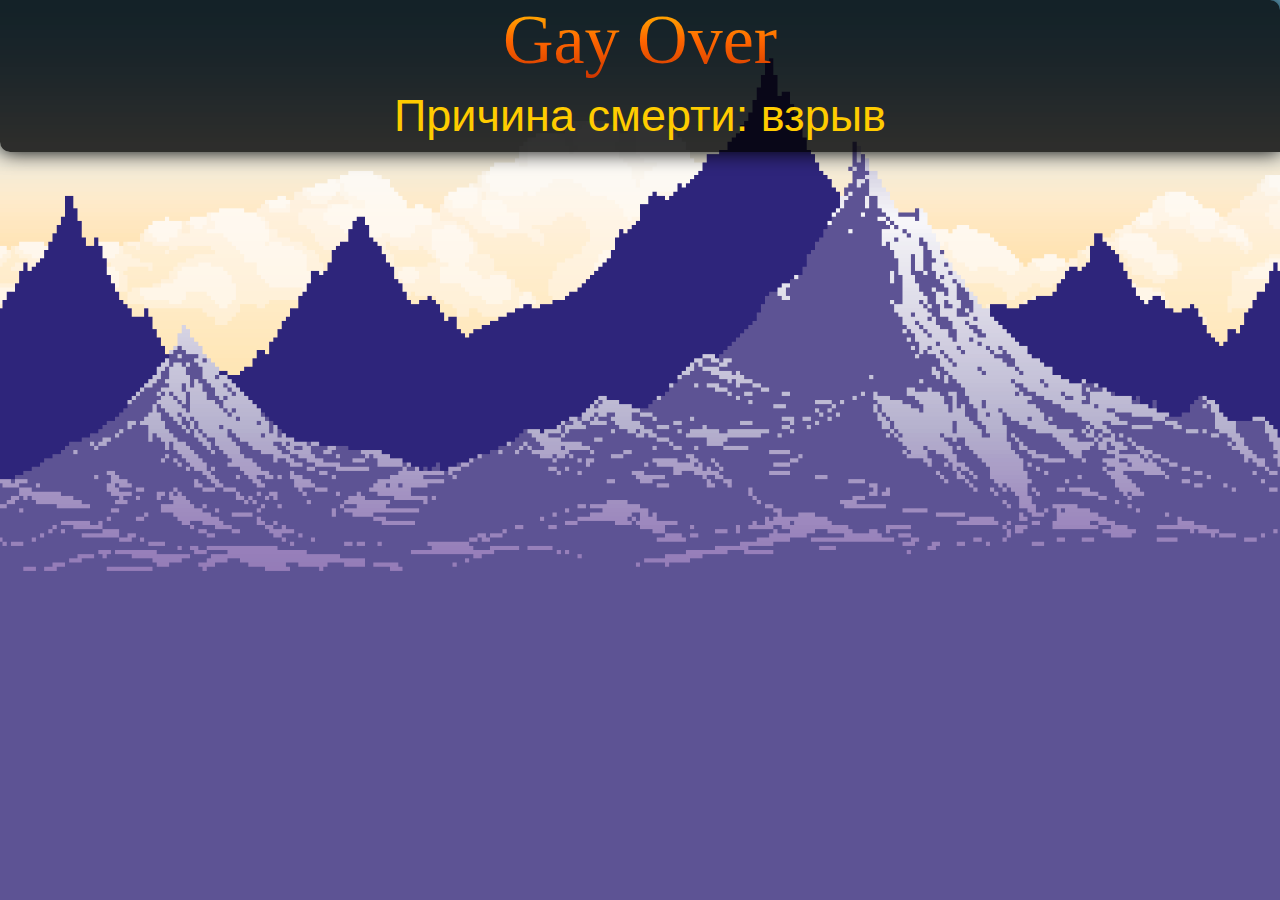
==== newpage.html @ 4706739f "v1.2" ====
<!DOCTYPE html>
<html lang="en">
<head>
    <meta charset="UTF-8">
    <meta name="viewport" content="width=device-width, initial-scale=1.0">
    <link rel="stylesheet" href="style.css">
    <title>Продолжить</title>
    
</head>
<body>
    <img src="1234.png" alt="Background" class="stats-background2">
    <div class="game-over-screen">
        <h1 class="game-over-title">Gay Over</h1>
        <button id="subtitlesButton" class="toggle-stats-btn">Причина смерти: взрыв</button>
        <div class="stats-container">
            <img src="Mainbackground.png" alt="Background" class="stats-background">
            <ul class="stats-list">
                <li>Причина смерти: взрыв</li>
                <li>Золото: <span class="highlight"></span> (Лучший результат: )</li>
                <li>Время: <span class="highlight"></span></li>
                <li>Глубина: <span class="highlight"></span> (Лучший результат:)</li>
                <li>Посещено мест: <span class="highlight"></span> (Лучший результат:)</li>
                <li>Убито врагов: <span class="highlight"></span> (Лучший результат: )</li>
                <li>Макс. ОЗ: <span class="highlight"></span> (Лучший результат: )</li>
                <li>Найдено предметов: <span class="highlight"></span> (Лучший результат: )</li>
                <li>Всего смертей: <span class="highlight"></span></li>
                <li>Всего побед: <span class="highlight"></span></li>
            </ul>   
        </div>
    </div>
    <audio id="subtitlesSound" src="button.mp3"></audio> 
    <script>
        document.addEventListener('DOMContentLoaded', () => {
            const toggleButton = document.querySelector('.toggle-stats-btn');
            const statsContainer = document.querySelector('.stats-container');
           
            const subtitlesButton = document.getElementById('subtitlesButton');

            subtitlesButton.addEventListener('click', () => {
            subtitlesSound.currentTime = 0; 
            subtitlesSound.play();
        });

            toggleButton.addEventListener('click', () => {
                statsContainer.classList.toggle('open');
            });
        });
    </script>
</body>
</html>
---- style.css ----
@font-face {
    font-family: 'NoitaBlackletter';
    src: url('fonts/NoitaBlackletter.ttf') format('truetype'); 
    font-weight: normal; 
    font-style: normal; 
}

* {
    font-family: "NoitaBlackletter";
    font-weight: 400;
    font-style: normal;
    font-size: 25px;
    padding: 0;
    margin: 0;
    box-sizing: border-box;
}

.splash {
    position: relative;
    width: 100%;
    height: 100%;
    background-color: #814726;
    object-fit: cover;
    object-position: 0% 50%;
    overflow: hidden;
    transition: opacity 2s ease-in-out; 
}

.splash.fade-out {
    opacity: 0;
}

.splash::before {
    content: "";
    position: absolute;
    top: 0;
    left: 0;
    width: 100%;
    height: 100%;
    background: rgba(0, 0, 0, 0.5); 
    z-index: 1;
    pointer-events: none; 
}

button {
    font-family: "NoitaBlackletter", sans-serif;
    color: #ffcc00;
    background-color: transparent;
    border: 0px;
    font-size: 45px;
    padding: 10px 20px;
}


p {
    font-family: 'NoitaBlackletter';
    text-align: center;
    color: #ffcc00; 
    background: linear-gradient(to bottom, #ffcc00, #ff6600, #cc3300); 
    -webkit-background-clip: text; 
    -webkit-text-fill-color: transparent; 
}

body {
    background-color:#10100f;
    background-image: url('background.svg');
    background-repeat: repeat;
    background-size: 250px;
}

.splash img {
    width: 100%;
    height: 100%;
    object-fit: cover;
    position: relative;
    z-index: 0;
}

.initial-block.flowing {
    position: absolute;
    top: 50%;
    left: 50%;
    transform: translate(-50%, -50%);
    color: white;
    text-align: center;
    z-index: 1;
    font-size: 44px;
}

.fade-in-page {
    opacity: 0;
    animation: fadeIn 2s forwards;
}

@keyframes fadeIn {
    0% {
        opacity: 0;
    }
    100% {
        opacity: 1;
    }
}

.game-over-screen {
    text-align: center;
    background-color: rgba(0, 0, 0, 0.8);
    box-shadow: 0px 0px 20px #000000;
    border-radius: 0 10px;
}

.game-over-title {
    font-size: 70px;
    color: #ffcc00;
    background: linear-gradient(to bottom, #ffcc00, #ff6600, #cc3300);
    -webkit-background-clip: text;
    -webkit-text-fill-color: transparent;
}

.stats-container {
    font-size: 25px;
    
    line-height: 1.8;
    max-height: 0;
    padding: 0px;
    transition: max-height 0.5s ease-in-out, opacity 0.5s ease-in-out;
    opacity: 0;
    position: relative; 
    overflow: hidden; 
}
.stats-background {
    position: absolute;
    top: 0;
    left: 0;
    width: 100%;
    height: 100%;
    object-fit: cover; 
    opacity: 0.9;      
    z-index: 0;        
}
.stats-container.open {
    max-height: 500px;
    opacity: 1;
}

.stats-list {
    list-style-type: none;
    padding: 0;
    margin: 10px 10px 20px 25px;
    text-align: left;
    color: #e0e0e0;
    position: relative; 
    z-index: 1;        
}

.stats-list .highlight {
    color: #ffd700;
    font-weight: bold;
}

.menu-options {
    display: flex;
    flex-direction: column;
    gap: 10px;
}

.menu-button {
    background-color: #814726;
    color: #ffcc00;
    font-size: 25px;
    border: 2px solid #bf4c00;
    border-radius: 5px;
    padding: 10px;
    cursor: pointer;
    transition: background-color 0.3s, transform 0.2s;
}
.toggle-stats-btn:hover {
    color: #d9920d;
    transform: scale(1.05);
}
.stats-background2 {
    position: absolute; /* Абсолютное позиционирование */
    top: 0;
    left: 0;
    width: 100%;
    height: 100%;
    object-fit: cover; /* Масштабирует картинку, чтобы она заполнила весь экран */
    z-index: -2;
}

.stats-background2::before {
    content: ''; /* Создаём пустой элемент */
    position: absolute;
    top: 0;
    left: 0;
    width: 100%;
    height: 100%;
    background-color: rgba(0, 0, 0, 0.5); /* Черный цвет с прозрачностью 50% */
    z-index: -1; /* Псевдоэлемент будет поверх картинки */
}
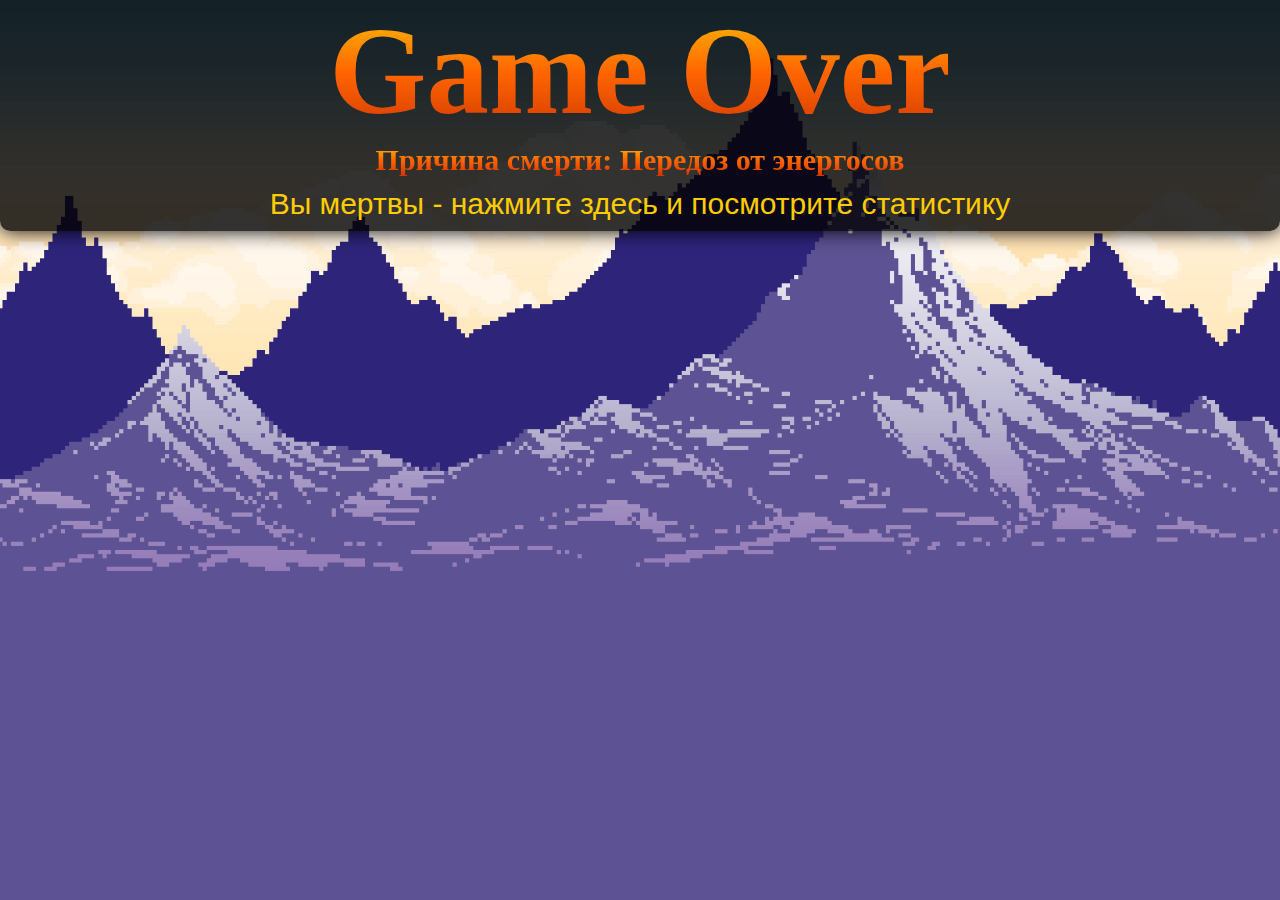
==== commit b82878df: "v1.7" ====
--- a/newpage.html
+++ b/newpage.html
@@ -5,46 +5,99 @@
     <meta name="viewport" content="width=device-width, initial-scale=1.0">
     <link rel="stylesheet" href="style.css">
     <title>Продолжить</title>
-    
 </head>
 <body>
     <img src="1234.png" alt="Background" class="stats-background2">
     <div class="game-over-screen">
-        <h1 class="game-over-title">Gay Over</h1>
-        <button id="subtitlesButton" class="toggle-stats-btn">Причина смерти: взрыв</button>
+        <h1 class="game-over-title">Game Over</h1>
+        <h1 class="game-over-title" style="font-size: 30px;">Причина смерти: Передоз от энергосов</h1>
+        <button id="subtitlesButton" class="toggle-stats-btn" style="font-size: 30px;" >
+            Вы мертвы - нажмите здесь и посмотрите статистику
+        </button>
         <div class="stats-container">
-            <img src="Mainbackground.png" alt="Background" class="stats-background">
-            <ul class="stats-list">
-                <li>Причина смерти: взрыв</li>
-                <li>Золото: <span class="highlight"></span> (Лучший результат: )</li>
-                <li>Время: <span class="highlight"></span></li>
-                <li>Глубина: <span class="highlight"></span> (Лучший результат:)</li>
-                <li>Посещено мест: <span class="highlight"></span> (Лучший результат:)</li>
-                <li>Убито врагов: <span class="highlight"></span> (Лучший результат: )</li>
-                <li>Макс. ОЗ: <span class="highlight"></span> (Лучший результат: )</li>
-                <li>Найдено предметов: <span class="highlight"></span> (Лучший результат: )</li>
-                <li>Всего смертей: <span class="highlight"></span></li>
-                <li>Всего побед: <span class="highlight"></span></li>
-            </ul>   
+            <img src="noitaa.jpg" alt="Background" class="stats-background">
+            <ul id="statsList" class="stats-list">
+                <li class="game-over-title" style="font-size: 30px;">Замена списка через <span id="timer">30</span> секунд</li>
+                <li>Пройдено заданий Геншина: <span class="highlight"> все нахуй)</span></li>
+                <li>Осуществлен косплей <span class="highlight">БХ</span> и <span class="highlight">Гослинга </span></li>
+                <li>Схавано строительной пены: <span class="highlight">3 шт</span></li>
+                <li>Собрана тринька: <span class="highlight">1</span></li>
+                <li>Покрашено магнитиков для сис: <span class="highlight">+/- 1</span></li>
+                <li>Градус угла челюги: <span class="highlight">135</span></li>
+                <li>Зарегестрировано попаданий в бога: <span class="highlight">1</span></li>
+                <li>Максимум настакано урона сфер тьмы: <span class="highlight">452</span></li>
+                <li>Захуярено <img src="Monster_Longleg.png"> ядеркой: <span class="highlight">???</span></li>
+                <li>Захуярено <img src="Monster_Longleg.png"> табличкой: <span class="highlight">???³</span></li>
+                <li>Получено золота с <img src="Monster_Longleg.png">: <span class="highlight">достаточно, чтобы купить галактику</span></li>
+            </ul>
         </div>
     </div>
     <audio id="subtitlesSound" src="button.mp3"></audio> 
+    <audio id="backgroundMusic" src="Flawed Mangoes - Dramamine (Visualizer) (mp3cut.net)(2).mp3" preload="auto"></audio> 
+
     <script>
         document.addEventListener('DOMContentLoaded', () => {
-            const toggleButton = document.querySelector('.toggle-stats-btn');
-            const statsContainer = document.querySelector('.stats-container');
-           
-            const subtitlesButton = document.getElementById('subtitlesButton');
+        
+        const backgroundMusic = document.getElementById('backgroundMusic');
+      
+        setTimeout(() => {
+            backgroundMusic.play();
+        }, 2000); 
 
-            subtitlesButton.addEventListener('click', () => {
+        const toggleButton = document.querySelector('.toggle-stats-btn');
+        const statsContainer = document.querySelector('.stats-container');
+       
+        const subtitlesButton = document.getElementById('subtitlesButton');
+
+        subtitlesButton.addEventListener('click', () => {
             subtitlesSound.currentTime = 0; 
             subtitlesSound.play();
         });
 
-            toggleButton.addEventListener('click', () => {
-                statsContainer.classList.toggle('open');
-            });
+        toggleButton.addEventListener('click', () => {
+            statsContainer.classList.toggle('open');
         });
+    });
+    document.addEventListener('DOMContentLoaded', () => {
+    const timerElement = document.getElementById('timer');
+    const statsList = document.getElementById('statsList');
+
+    const newStats = [
+        "<li>Совершенно круток для выбивания С6 Сары: <span class='highlight'>45 (безрезультатных)</span>",
+        "<li>Коуч-трейнинг от мамы по скаму:: <span class='highlight'>1</span></li>",
+        "<li>Игручек было в разработке: <span class='highlight'>4</span></li>",
+        "<li>Нагнутая армейка: <span class='highlight'>1 (или нет)</span></li>",
+        "<li>Потенциальное количество парней: <span class='highlight'>∞</span></li>",
+        "<li>Каток в доте: <span class='highlight'>1</span></li>",
+        "<li>Потенциальное количество девушек: <span class='highlight'>1</span></li>",
+        "<li>Осилено модов в RoR2: <span class='highlight'>90</span></li>",
+        "<li>Рисунков ноиты: <span class='highlight'>3</span></li>",
+        "<li>Амулетов Йендора: <span class='highlight'>1</span></li>",
+        "<li>Проёбано сейвов ноиты: <span class='highlight'>1</span></li>",
+        "<li>Потерян настоящий Друк: <span class='highlight'>1</span></li>",
+        "<li>Вылетивший компутер от карты ноиты: <span class='highlight'>1</span></li>",
+        "<li>Разочарование в связи со слитым Новопятигорским озером: <span class='highlight'>б̀еͯͤз͛ͬг͛͆р̃ͣа̔̕н̕͜и̕чно</span></li>",
+        "<li>Карандашей отжатых друзьями в дурке: <span class='highlight'>1</span></li>",
+    ];
+
+    let timeLeft = 30;
+
+    const countdown = setInterval(() => {
+        timeLeft--;
+        timerElement.textContent = timeLeft;
+
+        if (timeLeft <= 0) {
+            clearInterval(countdown);
+
+            statsList.classList.add('hidden');
+
+            setTimeout(() => {
+                statsList.innerHTML = newStats.join("");
+                statsList.classList.remove('hidden');
+            }, 500); 
+        }
+    }, 1000);
+});
     </script>
 </body>
 </html>
--- a/style.css
+++ b/style.css
@@ -1,4 +1,3 @@
-
 @font-face {
     font-family: 'NoitaBlackletter';
     src: url('fonts/NoitaBlackletter.ttf') format('truetype'); 
@@ -51,7 +50,14 @@
     font-size: 45px;
     padding: 10px 20px;
 }
-
+.main-button {
+    font-family: "NoitaBlackletter", sans-serif;
+    color: #ffcc00;
+    background-color: transparent;
+    border: 0px;
+    font-size: 145px;
+    padding: 10px 20px;
+}
 
 p {
     font-family: 'NoitaBlackletter';
@@ -67,6 +73,7 @@
     background-image: url('background.svg');
     background-repeat: repeat;
     background-size: 250px;
+    animation: fadeIn 2s forwards;
 }
 
 .splash img {
@@ -106,7 +113,7 @@
     text-align: center;
     background-color: rgba(0, 0, 0, 0.8);
     box-shadow: 0px 0px 20px #000000;
-    border-radius: 0 10px;
+    border-radius: 0px 0px 10px 10px;
 }
 
 .game-over-title {
@@ -134,12 +141,17 @@
     left: 0;
     width: 100%;
     height: 100%;
-    object-fit: cover; 
-    opacity: 0.9;      
-    z-index: 0;        
+    object-fit: cover;
+    z-index: 0;
+    border-left: 2px solid #948365;
+    border-right: 2px solid #948365;
+    border-bottom: 2px solid #948365;
+    border-top: 2px solid #948365; 
+    box-sizing: border-box;
+    border-radius: 15px 15px 15px 15px;
 }
 .stats-container.open {
-    max-height: 500px;
+    max-height: 800px;
     opacity: 1;
 }
 
@@ -150,51 +162,53 @@
     text-align: left;
     color: #e0e0e0;
     position: relative; 
-    z-index: 1;        
-}
-
+    z-index: 1;    
+    opacity: 1;
+    transition: opacity 0.5s ease-in-out;
+}
+
+.stats-list.hidden {
+    opacity: 0;
+}
 .stats-list .highlight {
     color: #ffd700;
     font-weight: bold;
 }
 
-.menu-options {
-    display: flex;
-    flex-direction: column;
-    gap: 10px;
-}
-
-.menu-button {
-    background-color: #814726;
-    color: #ffcc00;
-    font-size: 25px;
-    border: 2px solid #bf4c00;
-    border-radius: 5px;
-    padding: 10px;
-    cursor: pointer;
-    transition: background-color 0.3s, transform 0.2s;
-}
 .toggle-stats-btn:hover {
     color: #d9920d;
     transform: scale(1.05);
 }
 .stats-background2 {
-    position: absolute; /* Абсолютное позиционирование */
+    position: absolute; 
     top: 0;
     left: 0;
     width: 100%;
     height: 100%;
-    object-fit: cover; /* Масштабирует картинку, чтобы она заполнила весь экран */
-    z-index: -2;
-}
-
-.stats-background2::before {
-    content: ''; /* Создаём пустой элемент */
-    position: absolute;
-    top: 0;
-    left: 0;
-    width: 100%;
-    height: 100%;
-    background-color: rgba(0, 0, 0, 0.5); /* Черный цвет с прозрачностью 50% */
-    z-index: -1; /* Псевдоэлемент будет поверх картинки */
-}+    object-fit: cover; 
+    z-index: -1;      
+}
+
+.timer-container {
+    position: absolute;
+    top: 10px;
+    left: 10px;
+    z-index: 10;
+    font-size: 24px;
+    color: white;
+    background: rgba(0, 0, 0, 0.7);
+    padding: 10px 20px;
+    border-radius: 5px;
+}
+.splash {
+    text-align: center;
+}
+.game-over-title {
+    font-size: 5rem;
+    font-weight: bold;
+    transition: transform 0.5s ease, opacity 0.5s ease;
+}
+.game-over-title.fade-out {
+    transform: scale(1.2);
+    opacity: 0;
+}
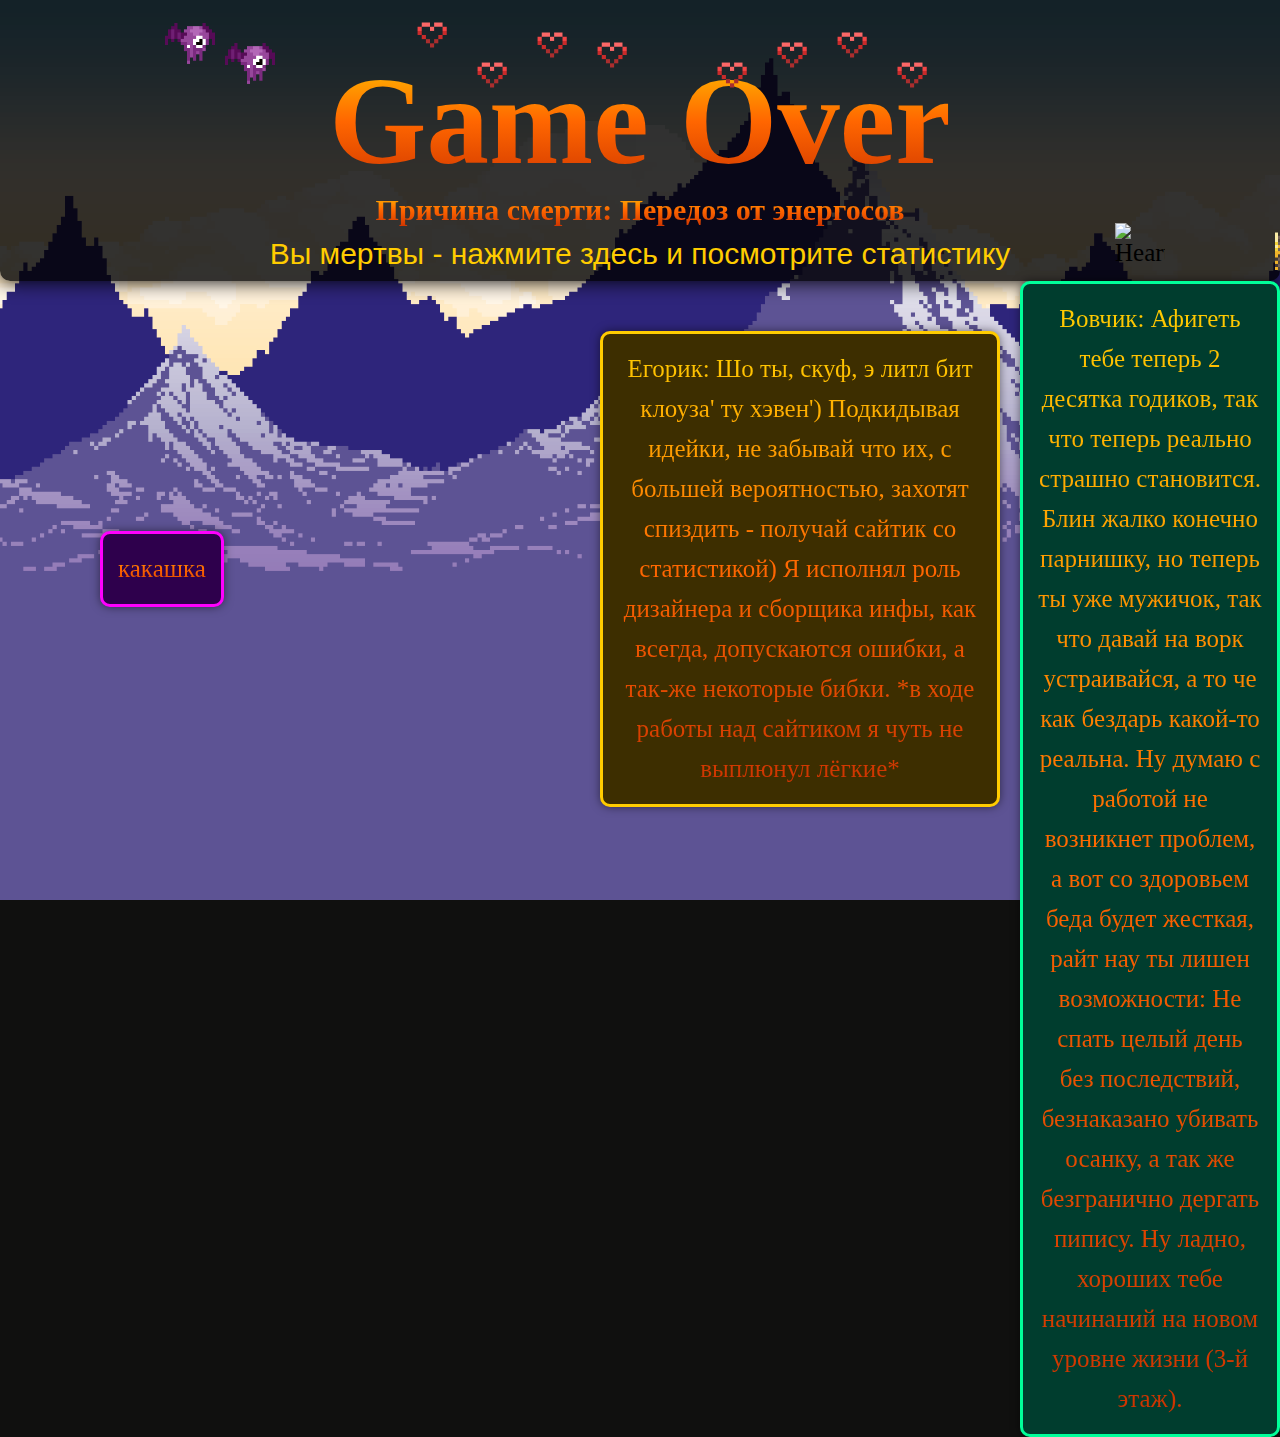
==== commit 82f53c50: "v1.8" ====
--- a/newpage.html
+++ b/newpage.html
@@ -4,11 +4,26 @@
     <meta charset="UTF-8">
     <meta name="viewport" content="width=device-width, initial-scale=1.0">
     <link rel="stylesheet" href="style.css">
-    <title>Продолжить</title>
+    <title>Продолжить</title>   
 </head>
 <body>
     <img src="1234.png" alt="Background" class="stats-background2">
     <div class="game-over-screen">
+        <div class="icons-container">
+            <img src="Monster_Zombie_weak.png" alt="Heart" class="icon" style="top: 220px; right: 300px;">
+            <img src="Monster_Bat.png" alt="Heart" class="icon" style="top: 20px; right: 150px;">
+            <img src="Monster_Bat.png" alt="Heart" class="icon" style="top: 40px; right: 150px;">
+            <img src="Effect_Charm.png" alt="Heart" class="icon" style="top: 10px; right: 30px;">
+            <img src="Effect_Charm.png" alt="Heart" class="icon" style="top: 50px; right: 30px;">
+            <img src="Effect_Charm.png" alt="Heart" class="icon" style="top: 20px; right: 30px;">
+            <img src="Effect_Charm.png" alt="Heart" class="icon" style="top: 30px; right: 30px;">
+            <img src="Effect_Charm.png" alt="Heart" class="icon" style="top: 50px; left: 30px;">
+            <img src="Effect_Charm.png" alt="Heart" class="icon" style="top: 30px; left: 30px;">
+            <img src="Effect_Charm.png" alt="Heart" class="icon" style="top: 20px; left: 30px;">
+            <img src="Effect_Charm.png" alt="Heart" class="icon" style="top: 50px; left: 30px;">
+            <img src="Monster_Rat.png" alt="Heart" class="icon" style="top: 220px; left: 200px;">
+            <img src="Monster_Chest_mimic.png" alt="Heart" class="icon" style="top: 220px; left: 300px;">
+        </div>
         <h1 class="game-over-title">Game Over</h1>
         <h1 class="game-over-title" style="font-size: 30px;">Причина смерти: Передоз от энергосов</h1>
         <button id="subtitlesButton" class="toggle-stats-btn" style="font-size: 30px;" >
@@ -30,6 +45,22 @@
                 <li>Захуярено <img src="Monster_Longleg.png"> табличкой: <span class="highlight">???³</span></li>
                 <li>Получено золота с <img src="Monster_Longleg.png">: <span class="highlight">достаточно, чтобы купить галактику</span></li>
             </ul>
+        </div>
+        
+    </div>
+    <div class="container">
+        <div class="text-block variant-1">
+            <p>какашка</p>
+            
+        </div>
+
+        <div class="text-block variant-2">
+            <p>Вовчик: Афигеть тебе теперь 2 десятка годиков, так что теперь реально страшно становится. Блин жалко конечно парнишку, но теперь ты уже мужичок, так что давай на ворк устраивайся, а то че как бездарь какой-то реальна. Ну думаю с работой не возникнет проблем, а вот со здоровьем беда будет жесткая, райт нау ты лишен возможности: Не спать целый день без последствий, безнаказано убивать осанку, а так же безгранично дергать пипису. Ну ладно, хороших тебе начинаний на новом уровне жизни (3-й этаж).</p>
+           
+        </div>
+
+        <div class="text-block variant-3">
+            <p>Егорик: Шо ты, скуф, э литл бит клоуза' ту хэвен') Подкидывая идейки, не забывай что их, с большей вероятностью, захотят спиздить - получай сайтик со статистикой) Я исполнял роль дизайнера и сборщика инфы, как всегда, допускаются ошибки, а так-же некоторые бибки. *в ходе работы над сайтиком я чуть не выплюнул лёгкие*</p>
         </div>
     </div>
     <audio id="subtitlesSound" src="button.mp3"></audio> 
--- a/style.css
+++ b/style.css
@@ -126,7 +126,6 @@
 
 .stats-container {
     font-size: 25px;
-    
     line-height: 1.8;
     max-height: 0;
     padding: 0px;
@@ -159,7 +158,7 @@
     list-style-type: none;
     padding: 0;
     margin: 10px 10px 20px 25px;
-    text-align: left;
+    text-align: center;
     color: #e0e0e0;
     position: relative; 
     z-index: 1;    
@@ -212,3 +211,95 @@
     transform: scale(1.2);
     opacity: 0;
 }
+
+.icons-container {
+    position: relative;
+    display: flex;
+    gap: 10px;
+    flex-wrap: wrap; 
+    justify-content: center; 
+    align-items: center; 
+}
+
+.icon {
+    position: relative;
+    animation: float 3s ease-in-out infinite; 
+    width: 50px; 
+    height: auto;
+}
+
+/* Создаем движение вверх-вниз */
+@keyframes float {
+    0%, 100% {
+        transform: translateY(0); 
+    }
+    50% {
+        transform: translateY(-10px); 
+    }
+}
+
+.icon:nth-child(1) {
+    animation-delay: 0s;
+}
+.icon:nth-child(2) {
+    animation-delay: 0.5s;
+}
+.icon:nth-child(3) {
+    animation-delay: 1s;
+}
+.icon:nth-child(4) {
+    animation-delay: 1.5s;
+}
+.icon:nth-child(5) {
+    animation-delay: 2s;
+}
+.icon:nth-child(6) {
+    animation-delay: 2.5s;
+}
+.icon:nth-child(7) {
+    animation-delay: 3s;
+}
+
+.container {
+    display: flex;
+    flex-direction: column;
+    gap: 20px;
+    position: relative;
+}
+
+.text-block {
+    padding: 15px;
+    border-radius: 10px;
+    border: 3px solid;
+    font-size: 18px;
+    line-height: 1.6;
+    max-width: 400px;
+    box-shadow: 0 0 10px rgba(0, 0, 0, 0.5);
+    text-align: left;
+    cursor: grab; 
+    position: absolute; 
+}
+
+.variant-2 {
+    background-color: #003d2e;
+    border-color: #00ff99;
+    position: absolute;
+    top: 1  0px;
+    left: 1020px;
+}
+
+.variant-3 {
+    background-color: #3d2e00;
+    border-color: #ffcc00;
+    position: absolute;
+    top: 50px;
+    left: 600px;
+}
+
+.variant-1 {
+    background-color: #2e004c;
+    border-color: #ff00ff;
+    position: absolute;
+    top: 250px;
+    left: 100px;
+}